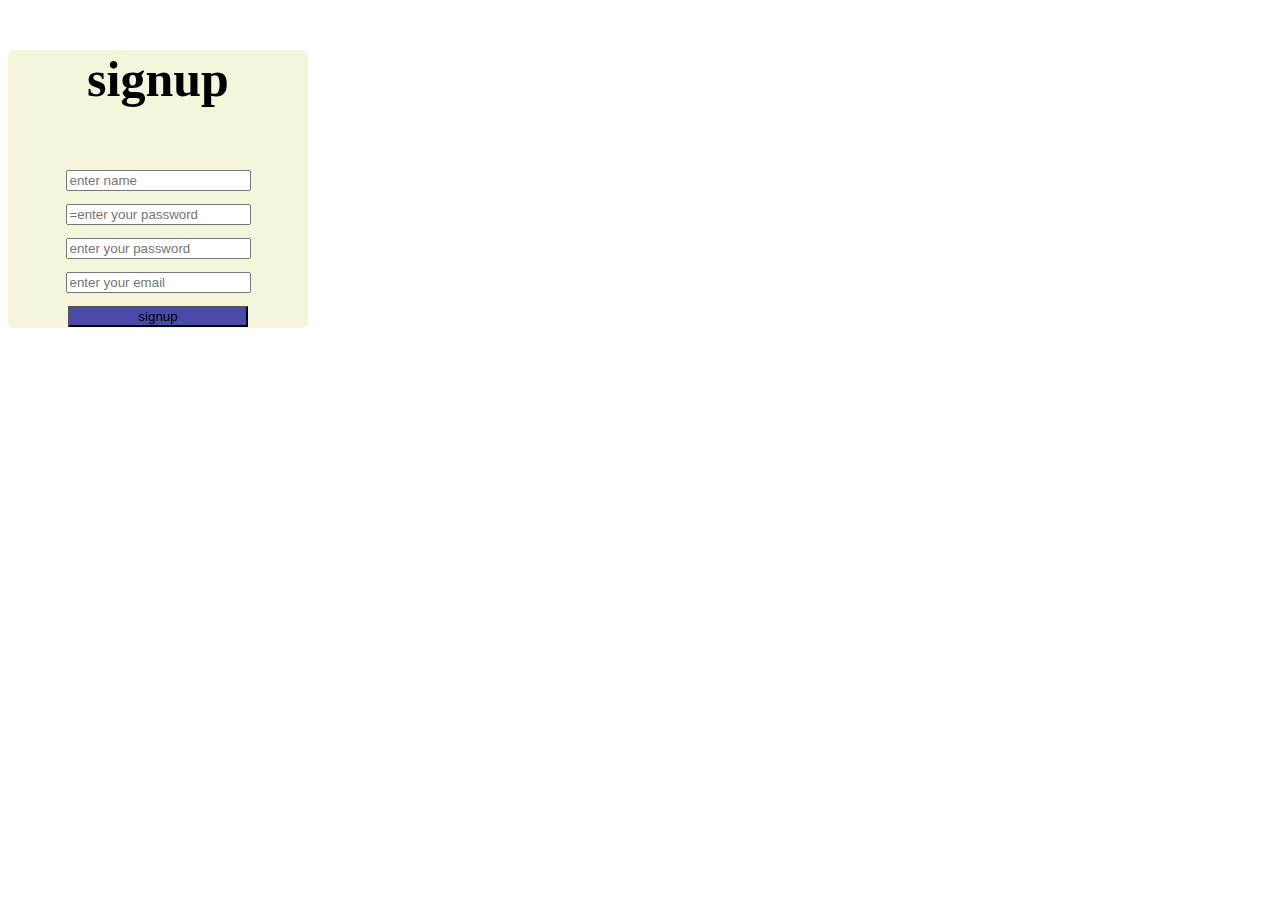
==== gg.html @ c3f3c373 "first" ====
<!DOCTYPE html>
<html>
<head>
    <meta charset="UTF-8">
    <meta name="description" content="this is your form">
    <title>signup</title>

</head>
<body>

    <form  class="form" action="https://google.com"> 
        <h1 class="aya">signup</h1>
       <div class="inf">
        
       
        <input type="text" id="fname" placeholder="enter name"/><br>
          
          <input type="password" id="password" placeholder="=enter your password"/><br>
          
          <input type="password" id="password" placeholder="enter your password"><br>
         
       <input type="email" id="em" placeholder="enter your email"/><br>

       <button class="button">signup</button>
       </div>
     </form>
        
<style>
    .aya
    {text-align: center;
    margin-top: 50px;
font-size: 50px;} 
.inf{
    text-align: center;
    margin-top: 50px; 
    font-size: 30px;
}
.button{
    text-align: center;
    width: 180px; background-color: rgb(74, 74, 168);

}
.form{ 
    background-color: beige;
    border-radius: 5px;
    width: 300px;
}
    

</style>

</body>

</html>
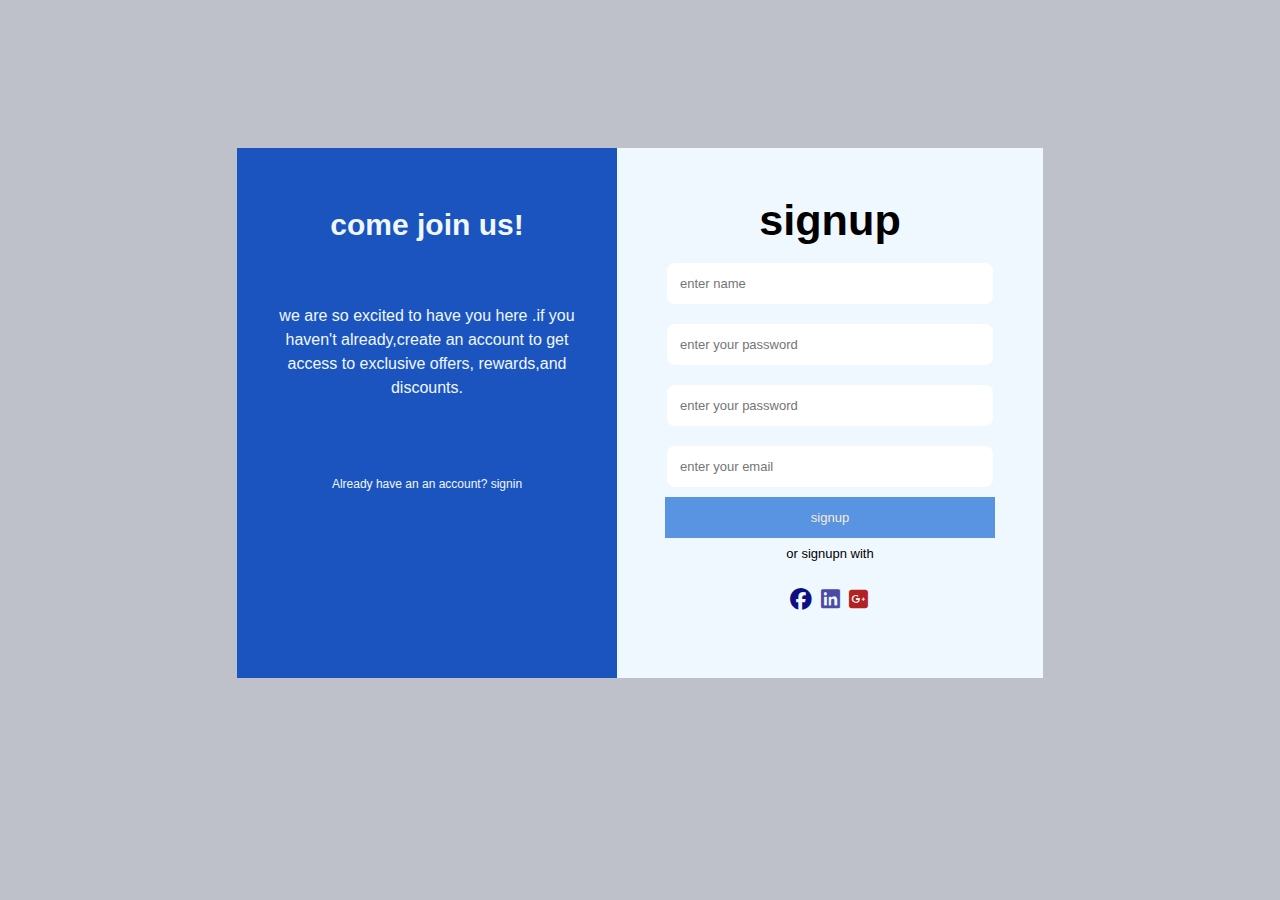
==== commit cb802544: "first" ====
--- a/gg.html
+++ b/gg.html
@@ -1,53 +1,60 @@
 <!DOCTYPE html>
-<html>
+<html> <!DOCTYPE html>
+<html lang="en">
 <head>
     <meta charset="UTF-8">
     <meta name="description" content="this is your form">
     <title>signup</title>
+    <link rel="stylesheet" href="gg.css"/>
+    <link rel="stylesheet" href="https://cdnjs.cloudflare.com/ajax/libs/font-awesome/6.2.1/css/all.min.css"
 
 </head>
-<body>
+<body> 
+    <div class="big">
 
-    <form  class="form" action="https://google.com"> 
-        <h1 class="aya">signup</h1>
-       <div class="inf">
-        
-       
-        <input type="text" id="fname" placeholder="enter name"/><br>
-          
-          <input type="password" id="password" placeholder="=enter your password"/><br>
-          
-          <input type="password" id="password" placeholder="enter your password"><br>
-         
-       <input type="email" id="em" placeholder="enter your email"/><br>
+<div class="left">
+    <h1 id="come">come join us! </h1><br>
+    <p id="p"> we are so excited to have you here .if you haven&apos;t already,create an account to
+        get access to exclusive offers, rewards,and discounts.
+    </p><br>
+    <p  id="p2">Already have an an account? signin</p>
 
-       <button class="button">signup</button>
-       </div>
-     </form>
-        
-<style>
-    .aya
-    {text-align: center;
-    margin-top: 50px;
-font-size: 50px;} 
-.inf{
-    text-align: center;
-    margin-top: 50px; 
-    font-size: 30px;
-}
-.button{
-    text-align: center;
-    width: 180px; background-color: rgb(74, 74, 168);
 
-}
-.form{ 
-    background-color: beige;
-    border-radius: 5px;
-    width: 300px;
-}
+</div>
     
+<div  class="form" action="https://google.com"> 
+    <h1 id="head">signup</h1>
 
-</style>
+<div class="inf"> 
+    <input type="text" id="fname" placeholder="enter name"/>
+    <br>
+      <input type="password" id="password" placeholder="enter your password"/>
+    <br>
+    <input type="password" id="password" placeholder="enter your password">
+    <br>
+    <input type="email" id="em" placeholder="enter your email"/><br>
+   
+  
+</div>
+<button id="button">signup</button>
+<br>
+<span id="unique-span"> or signupn with</span> <br>
+
+<!-- <img  id="face"  src="communication.png" alt=""/>
+<img id="geo"   src=" letter-g.png " alt=""/>
+<img id="lin"  src="linkedin.png" alt=""/> -->
+<i class="fa-brands fa-facebook" id="face"></i> 
+
+<i class="fa-brands fa-linkedin" id="link">     </i>   
+
+<i class="fa-brands fa-square-google-plus" id="google"></i>
+
+</div>
+
+
+</div>
+
+
 
 </body>
 
--- a/gg.css
+++ b/gg.css
@@ -0,0 +1,126 @@
+body{
+    display: flex;
+    justify-content: center;
+    align-content: center;
+    height: 700px;
+    background-color: rgb(190, 193, 201);
+    font-size: large;
+}
+    
+
+.left{ 
+    background-color: rgb(27, 84, 190);
+    text-align: center;
+    background-color: rgb(te9, 53, 150);
+    justify-content: left;
+     padding: 40px;
+    font-family: Arial, Helvetica, sans-serif;
+    font-size: larger;
+    margin: auto;
+    width: 400px; height: 450px;
+    
+
+
+}
+
+.form{
+
+    background-color: aliceblue;
+    text-align: center;
+    width: 400px; height: 450px;
+    margin: auto;
+    font-size: larger;
+    font-family: Arial, Helvetica, sans-serif;
+    padding:40px;
+    justify-content: right;
+
+    
+}
+.big{
+    position: absolute;
+    justify-content: center;
+    display: flex;
+    max-width: 60%;
+    width: 90%;
+    height:90%;
+   
+
+}
+ #button{font-size: small;
+ background-color: rgba(56, 127, 219, 0.829);
+ color: antiquewhite;
+ width: 330px;
+ padding: 13px;
+ border: 2px;
+ }
+ #fname{
+    width: 300px; 
+    padding: 13px;
+    font-size: 13px;
+    margin: 10px;
+    border: 2px;
+    border-radius: 8px;
+ }
+ #password{width: 300px; 
+    padding: 13px;
+    font-size: 13px;
+    margin: 10px;
+    border: 2px;
+    border-radius: 8px;
+ }
+ #em{
+    width: 300px; 
+    padding: 13px;
+    font-size: 13px;
+    margin: 10px;
+    border: 2px;
+    border-radius: 8px;
+ }
+ #head{
+    margin: 8px;
+ }
+
+ #come{
+    color: aliceblue;
+    font-size: 30px;
+    margin-bottom: 20px;
+ }
+
+ #p{  color: aliceblue;
+    font-size: 16px;
+    line-height: 1.5;
+
+ }
+
+ #unique-span{
+    margin: 10px;
+   font-size: 13px;
+   vertical-align: 0.5px;
+ }
+
+ #p2{
+   color: aliceblue;
+    font-size: 12px;
+    line-height: 5;
+    width: 300px;
+    border: 2px;
+    border: radius 13px ;
+    width: 300px;
+    height: 250px;
+  
+ }
+
+#face{
+   color: rgb(14, 14, 131);
+   margin-top: 25px;
+   margin-right: 3px;
+   
+}
+#google{
+   color: firebrick;
+   margin-right: 3px;
+}
+#link{
+   color: rgb(75, 75, 165);
+   margin-right: 3px;
+}